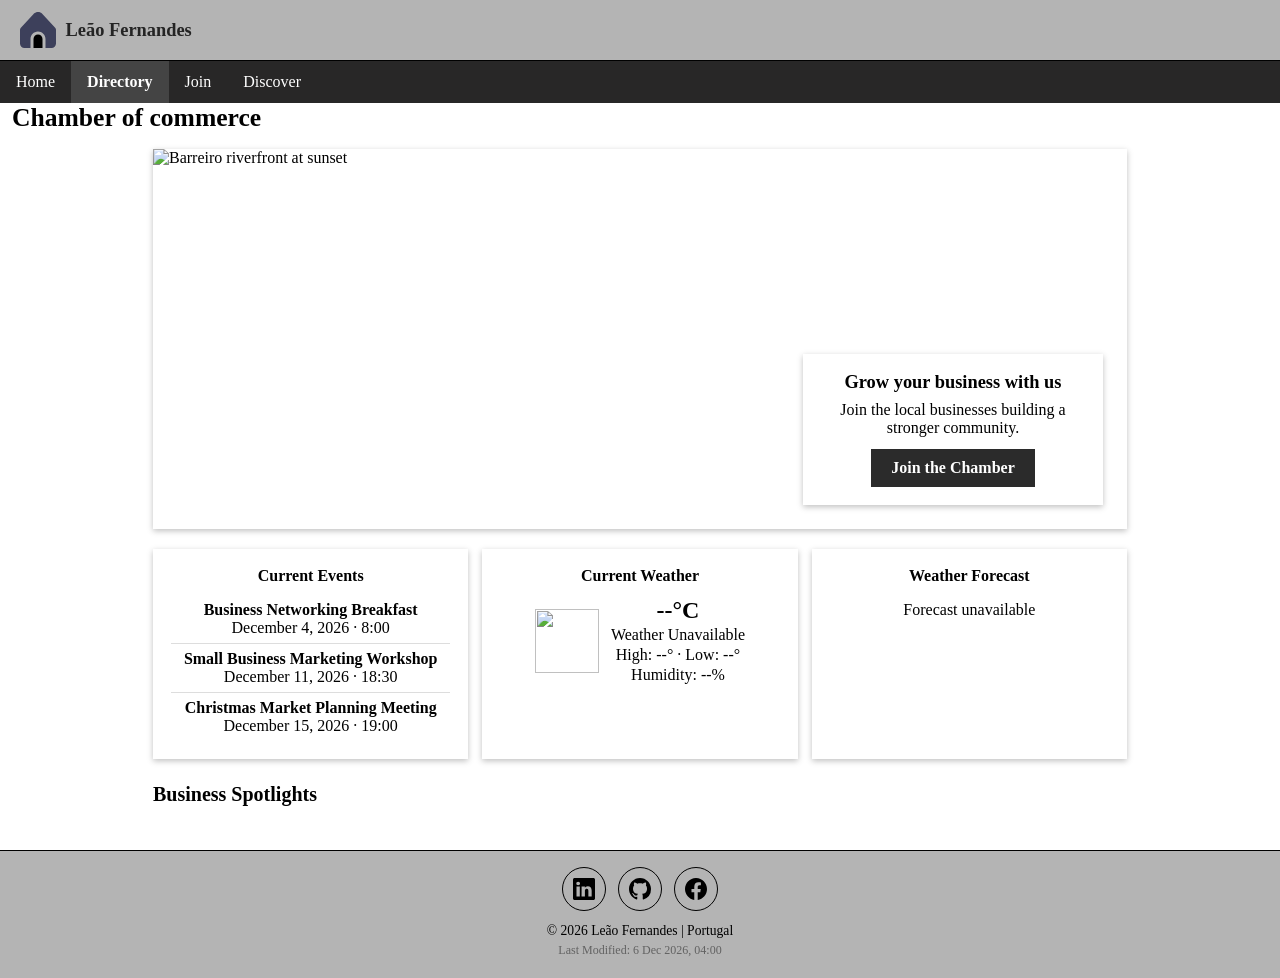
==== chamber/index.html @ af7682a6 "home page for the project" ====
<!DOCTYPE html>
<html lang="en">

<head>
    <meta charset="UTF-8">
    <meta name="viewport" content="width=device-width, initial-scale=1.0">
    <title>Directory Chamber of Commerce</title>

    <meta name="description"
        content="official page pf chamber of commerce, where you can connect with different business.">
    <meta name="author" content="Leão Fernandes">

    <link rel="shortcut icon" href="./images/favicon.ico" type="image/x-icon">
    <link rel="stylesheet" href="./styles/base.css">
    <link rel="stylesheet" href="./styles/larger.css">
    <script src="./scripts/base.js" defer ></script>

    <meta property="og:title" content="Título da Minha Página">
    <meta property="og:description" content="Breve descrição do conteúdo partilhado no Facebook.">
    <meta property="og:image" content="https://exemplo.com">
    <meta property="og:url" content="https://exemplo.com">

    <link rel="stylesheet" href="styles/home.css">
    <script src="scripts/main2.js" type="module"></script>
    <script src="scripts/main.js" type="module"></script>



</head>

<body>
    <header class="site-header">
        <a class="site-brand" href="./index.html" aria-label="Home">
            <img
                src="../images/home.svg"
                alt=""
                width="24"
                height="24"
            >
            <span>Leão Fernandes</span>
        </a>

        <button
            id="ham-btn"
            class="hamburguer"
            type="button"
            aria-label="Toggle navigation"
            aria-controls="nav-bar"
            aria-expanded="false"
        ></button>
    </header>
    
    <nav id="nav-bar" class="navigation" aria-label="Main navigation">
        <ul>
            <li>
                <a href="../index.html" aria-current="page">Home</a>
            </li>
            <li class="current">
                <a href="#">Directory</a>
            </li>
            <li>
                <a href="#">Join</a>
            </li>
            <li>
                <a href="#">Discover</a>
            </li>
        </ul>
    </nav>

    
<main class="home">
  <h1>Chamber of commerce</h1>

  <!-- HERO + CALL TO ACTION -->
  <section class="hero">
    <img src="images/hero.webp" alt="Barreiro riverfront at sunset"
         width="1000" height="400" fetchpriority="high">
    <div class="cta">
      <h2>Grow your business with us</h2>
      <p>Join the local businesses building a stronger community.</p>
      <a href="join.html" class="cta-button">Join the Chamber</a>
    </div>
  </section>

  <!-- INFO CARDS -->
  <div class="info-cards">
    <section class="card">
      <h2>Current Events</h2>
      <ul class="events">
        <li><strong>Business Networking Breakfast</strong><br>December 4, 2026 · 8:00</li>
        <li><strong>Small Business Marketing Workshop</strong><br>December 11, 2026 · 18:30</li>
        <li><strong>Christmas Market Planning Meeting</strong><br>December 15, 2026 · 19:00</li>
      </ul>
    </section>

    <section class="card">
      <h2>Current Weather</h2>
      <div class="weather-now">
        <img id="weather-icon" src="" alt="" width="64" height="64">
        <div>
          <p class="temp"><span id="current-temp">--</span>°C</p>
          <p id="weather-desc">Loading…</p>
          <p>High: <span id="temp-high">--</span>° · Low: <span id="temp-low">--</span>°</p>
          <p>Humidity: <span id="humidity">--</span>%</p>
        </div>
      </div>
    </section>

    <section class="card">
      <h2>Weather Forecast</h2>
      <ul id="forecast" class="forecast">
        <li>Loading…</li>
      </ul>
    </section>
  </div>

  <!-- BUSINESS SPOTLIGHTS (filled in by spotlights.js) -->
  <section class="spotlights">
    <h2>Business Spotlights</h2>
    <div id="spotlight-cards" class="spotlight-cards"></div>
  </section>
</main>
    <footer>

        <div class="icons">
            <a href="#" aria-label="LinkedIn profile">
                <img src="./images/linkedin.svg" alt="" width="22" height="22">
            </a>

            <a href="#" aria-label="GitHub profile">
                <img src="./images/github.svg" alt="" width="22" height="22">
            </a>

            <a href="#" aria-label="X profile">
                <img src="./images/facebook.svg" alt="" width="22" height="22">
            </a>
        </div>

        <p class="copyright">
            © <span id="currentyear"></span>
            Leão Fernandes | Portugal
        </p>

        <p id="lastModified" class="last-modified"></p>

    </footer>
</body>

</html>
---- chamber/styles/base.css ----
/* ========================================
    GENERAL
======================================== */

:root {
    --color-primary: #c0aa00;
    --color-primary-dark: #ffdd00;
    --color-heading: #282727;
    --color-background: #2f0000;
    --color-surface: #b4b4b4;
    --color-card: #e8e8e8;
    --color-border: #000000;
    --color-text: #242424;
    --color-muted: #626262;

    --content-width: 900px;
    --card-radius: 4px;
    --space-1: 0.5rem;
    --space-2: 1rem;
    --space-3: 1.5rem;
}

* {
    padding: 0;
    margin: 0;
    box-sizing: border-box;
}

.site-header {
    display: grid;
    grid-template-columns: minmax(0, 1fr) 44px;
    align-items: center;
    gap: var(--space-1);
    margin: 0 auto;
    padding: 0.5rem 0.75rem;
    background-color: var(--color-surface);
    border-bottom: 1px solid var(--color-border);
}

.site-brand {
    display: flex;
    align-items: center;
    gap: 0.6rem;
    min-width: 0;
    text-decoration: none;
}

.site-brand img {
    width: 32px;
    height: 32px;
    object-fit: contain;
}

.site-brand span {
    overflow-wrap: anywhere;
    font-size: 1.15rem;
    font-weight: 600;
    color: var(--color-text);
}

/* ========================================
    HAMBURGER BUTTON
======================================== */

.hamburguer {
    display: grid;
    place-items: center;
    width: 44px;
    height: 44px;
    padding: 0;
    color: var(--color-text);
    background: transparent;
    border: 0;
    cursor: pointer;
}

.hamburguer::before {
    content: "\2630";
    font-size: 1.6rem;
    line-height: 1;
}

.hamburguer.show::before {
    content: "\00D7";
    font-size: 2rem;
}

.hamburguer:hover {
    background-color: var(--color-card);
}

/* ========================================
    NAVIGATION
======================================== */

.navigation {
    display: none;
    margin: 0 auto;
    background-color: var(--color-heading);
}

.navigation.show {
    display: block;
}

.navigation ul {
    display: flex;
    flex-direction: column;
    margin: 0;
    padding: 0;
    list-style: none;
}

.navigation a {
    display: block;
    padding: 0.75rem 1rem;
    color: #ffffff;
    text-decoration: none;
    border-bottom: 1px solid #454545;
    transition: background-color 0.2s ease;
}

.navigation li.current a {
    background-color: #444444;
    font-weight: 600;
}

.navigation a:hover {
    background-color: var(--color-primary-dark);
}

/* ========================================
    CARDS
======================================== */

#cards {
    display: grid;
    gap: 1rem;
    grid-template-columns: repeat(auto-fit, minmax(320px, 1fr));
    padding: 1rem;
    max-width: 1200px;
    margin: 0 auto;
}

#cards section {
    background-color: white;
    padding: 1.5rem;
    display: flex;
    flex-direction: column;
    align-items: center;
    justify-content: center;
    text-align: center;
    gap: 0.5rem;
    box-shadow: 0 3px 8px rgba(0, 0, 0, 0.2);
}

#cards img {
    width: 120px;
    height: 80px;
    object-fit: contain;
}

#cards h2 {
    font-size: 1.1rem;
}

#cards p,
#cards a {
    font-size: 0.85rem;
}

/* ========================================
    FOOTER
======================================== */


footer {
    padding: 1rem;
    background-color: var(--color-surface);
    text-align: center;
    border-top: 1px solid black;
}

.icons {
    display: flex;
    justify-content: center;
    align-items: center;
    gap: 0.75rem;
    margin-bottom: 0.75rem;
}

.icons a {
    display: grid;
    place-items: center;
    width: 44px;
    height: 44px;
    background-color: var(--color-surface);
    border: 1px solid var(--color-border);
    border-radius: 50%;
    transition:
        background-color 0.2s ease,
        transform 0.2s ease;
}

.icons a:hover {
    background-color: #ffffff;
    transform: translateY(-2px);
}

.icons img {
    width: 22px;
    height: 22px;
}

.copyright,
.last-modified {
    margin: 0.25rem 0;
    font-size: 0.85rem;
}

.last-modified {
    color: var(--color-muted);
    font-size: 0.75rem;
}
---- chamber/styles/larger.css ----
@media only screen and (min-width: 38rem) {

    /* HEADER */

    .site-header {
        grid-template-columns: minmax(0, 1fr);
        padding: 0.75rem 1.25rem;
    }

    .site-brand img {
        width: 36px;
        height: 36px;
    }

    .hamburguer {
        display: none;
    }

    /* NAVIGATION */

    .navigation,
    .navigation.show {
        display: block;
    }

    .navigation ul {
        flex-direction: row;
    }

    .navigation a {
        border-bottom: none;
    }
}
---- chamber/styles/home.css ----
/* /* ===== Home page – main section ===== */

.home {
  padding: 0 12px 32px;
}

.home h1 {
  margin: 0 0 16px;
  font-size: 1.6rem;
}

/* shared card look (same as the directory cards) */
.card,
.spotlight-card,
.cta {
  background: #fff;
  box-shadow: 0 2px 6px rgba(0, 0, 0, 0.25);
  padding: 18px;
  text-align: center;
}

.card h2,
.spotlight-card h3 {
  margin: 0 0 10px;
  font-size: 1rem;
}

/* ----- hero ----- */
.hero {
  position: relative;
  max-width: 974px;
  margin: 0 auto 20px;
  box-shadow: 0 2px 6px rgba(0, 0, 0, 0.25);
}

.hero img {
  display: block;
  width: 100%;
  height: 220px;
  object-fit: cover;
}

.cta {
  /* on mobile the call to action sits under the image */
  box-shadow: none;
}

.cta h2 {
  margin: 0 0 8px;
  font-size: 1.15rem;
}

.cta p {
  margin: 0 0 12px;
}

.cta-button {
  display: inline-block;
  padding: 10px 20px;
  background: #2b2b2b;
  color: #fff;
  font-weight: bold;
  text-decoration: none;
}

.cta-button:hover,
.cta-button:focus {
  background: #444;
}

/* ----- info cards ----- */
.info-cards {
  display: grid;
  gap: 14px;
  max-width: 974px;
  margin: 0 auto 24px;
}

.events,
.forecast {
  list-style: none;
  margin: 0;
  padding: 0;
}

.events li,
.forecast li {
  padding: 6px 0;
}

.events li + li,
.forecast li + li {
  border-top: 1px solid #ddd;
}

.weather-now {
  display: flex;
  align-items: center;
  justify-content: center;
  gap: 12px;
}

.weather-now p {
  margin: 2px 0;
}

.weather-now .temp {
  font-size: 1.5rem;
  font-weight: bold;
}

#weather-desc {
  text-transform: capitalize;
}

/* ----- spotlights ----- */
.spotlights {
  max-width: 974px;
  margin: 0 auto;
}

.spotlights h2 {
  font-size: 1.25rem;
  margin: 0 0 12px;
}

.spotlight-cards {
  display: grid;
  gap: 14px;
}

.spotlight-card {
  font-size: 0.85rem;
}

.spotlight-card img {
  width: 66px;
  height: 66px;
  object-fit: contain;
  margin-bottom: 8px;
}

.spotlight-card p {
  margin: 4px 0;
}

/* ===== Larger screens ===== */
@media (min-width: 640px) {
  .hero img {
    height: 380px;
  }


  .cta {
    position: absolute;
    right: 24px;
    bottom: 24px;
    max-width: 300px;
    box-shadow: 0 2px 6px rgba(0, 0, 0, 0.25);
  }

  .info-cards,
  .spotlight-cards {
    grid-template-columns: repeat(3, 1fr);
  }
}
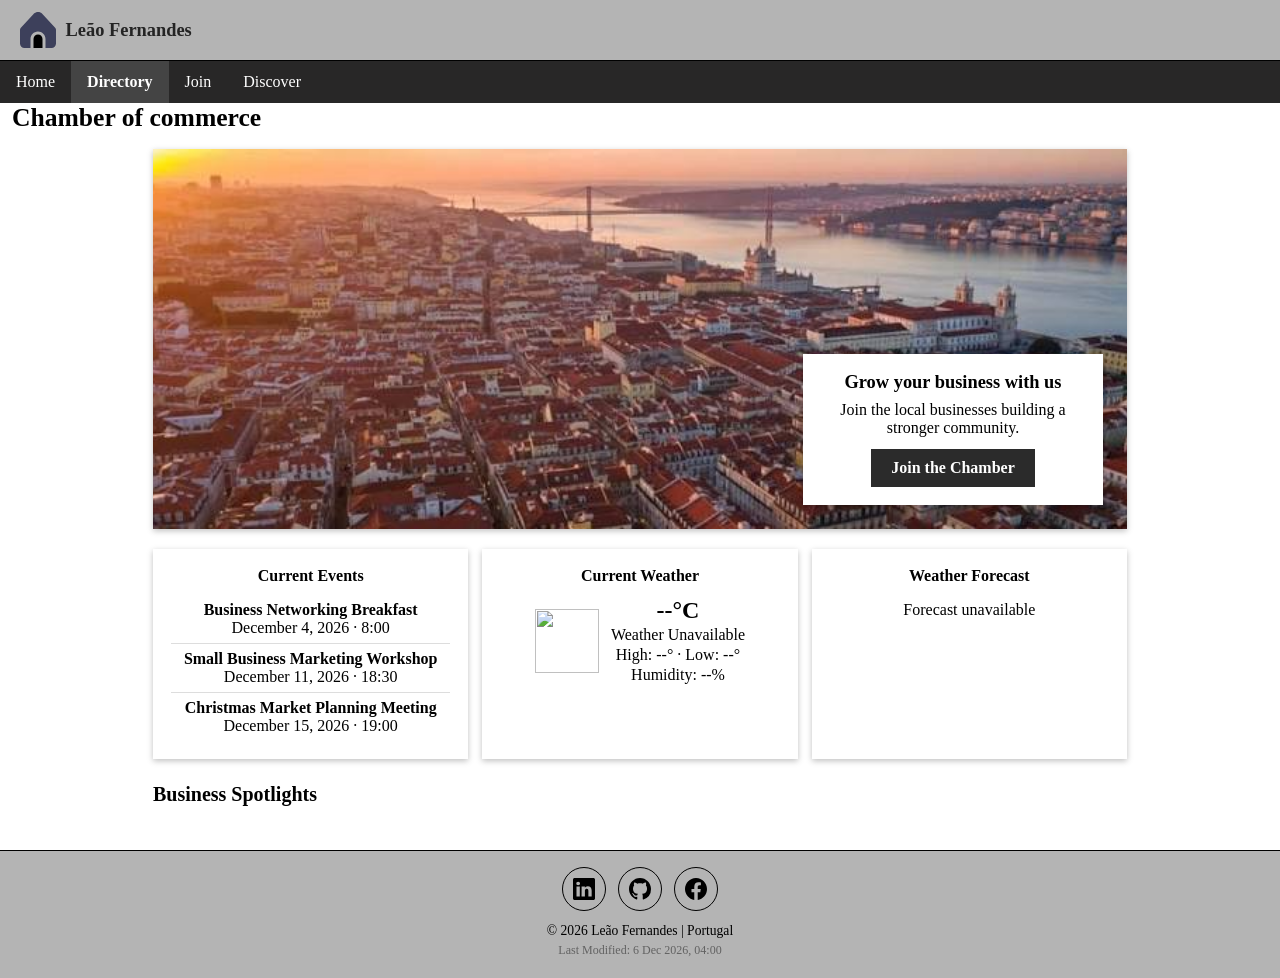
==== commit f72196ac: "New" ====
--- a/chamber/index.html
+++ b/chamber/index.html
@@ -71,9 +71,8 @@
 <main class="home">
   <h1>Chamber of commerce</h1>
 
-  <!-- HERO + CALL TO ACTION -->
   <section class="hero">
-    <img src="images/hero.webp" alt="Barreiro riverfront at sunset"
+    <img src="images/hero.jpg" alt="Barreiro riverfront at sunset"
          width="1000" height="400" fetchpriority="high">
     <div class="cta">
       <h2>Grow your business with us</h2>
@@ -82,7 +81,6 @@
     </div>
   </section>
 
-  <!-- INFO CARDS -->
   <div class="info-cards">
     <section class="card">
       <h2>Current Events</h2>
@@ -114,7 +112,6 @@
     </section>
   </div>
 
-  <!-- BUSINESS SPOTLIGHTS (filled in by spotlights.js) -->
   <section class="spotlights">
     <h2>Business Spotlights</h2>
     <div id="spotlight-cards" class="spotlight-cards"></div>
